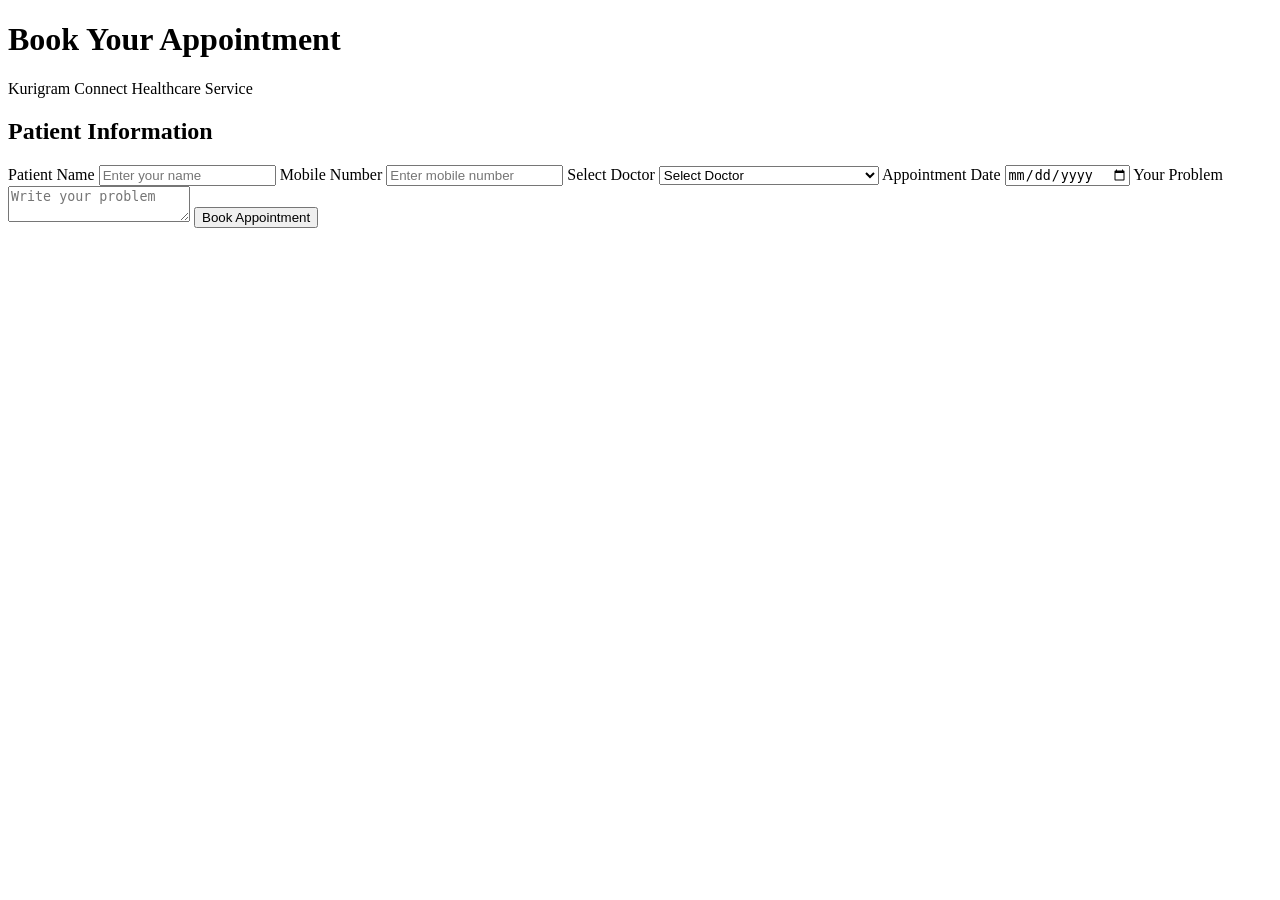
==== page/appointment.html @ 7681daae "Added all project files and images" ====
<!DOCTYPE html>
<html lang="en">

<head>

<meta charset="UTF-8">
<meta name="viewport" content="width=device-width, initial-scale=1.0">

<title>Kurigram Connect - Appointment</title>

<link rel="stylesheet" href="../css/appointment.css">

</head>


<body>


<header>

<h1>Book Your Appointment</h1>

<p>Kurigram Connect Healthcare Service</p>

</header>



<section class="appointment-box">


<h2>Patient Information</h2>


<form id="appointmentForm">


<label>Patient Name</label>

<input 
type="text" 
id="name"
placeholder="Enter your name"
>




<label>Mobile Number</label>

<input 
type="number"
id="mobile"
placeholder="Enter mobile number"
>




<label>Select Doctor</label>

<select id="doctor">


<option>Select Doctor</option>

<option>Dr. Rahman - Medicine Specialist</option>

<option>Dr. Karim - Child Specialist</option>

<option>Dr. Hasan - Surgery Specialist</option>


</select>





<label>Appointment Date</label>

<input 
type="date"
id="date"
>





<label>Your Problem</label>

<textarea 
id="problem"
placeholder="Write your problem">
</textarea>





<button type="submit">
Book Appointment
</button>


</form>


<p id="message"></p>


</section>




<script src="../js/appointment.js"></script>


</body>

</html>
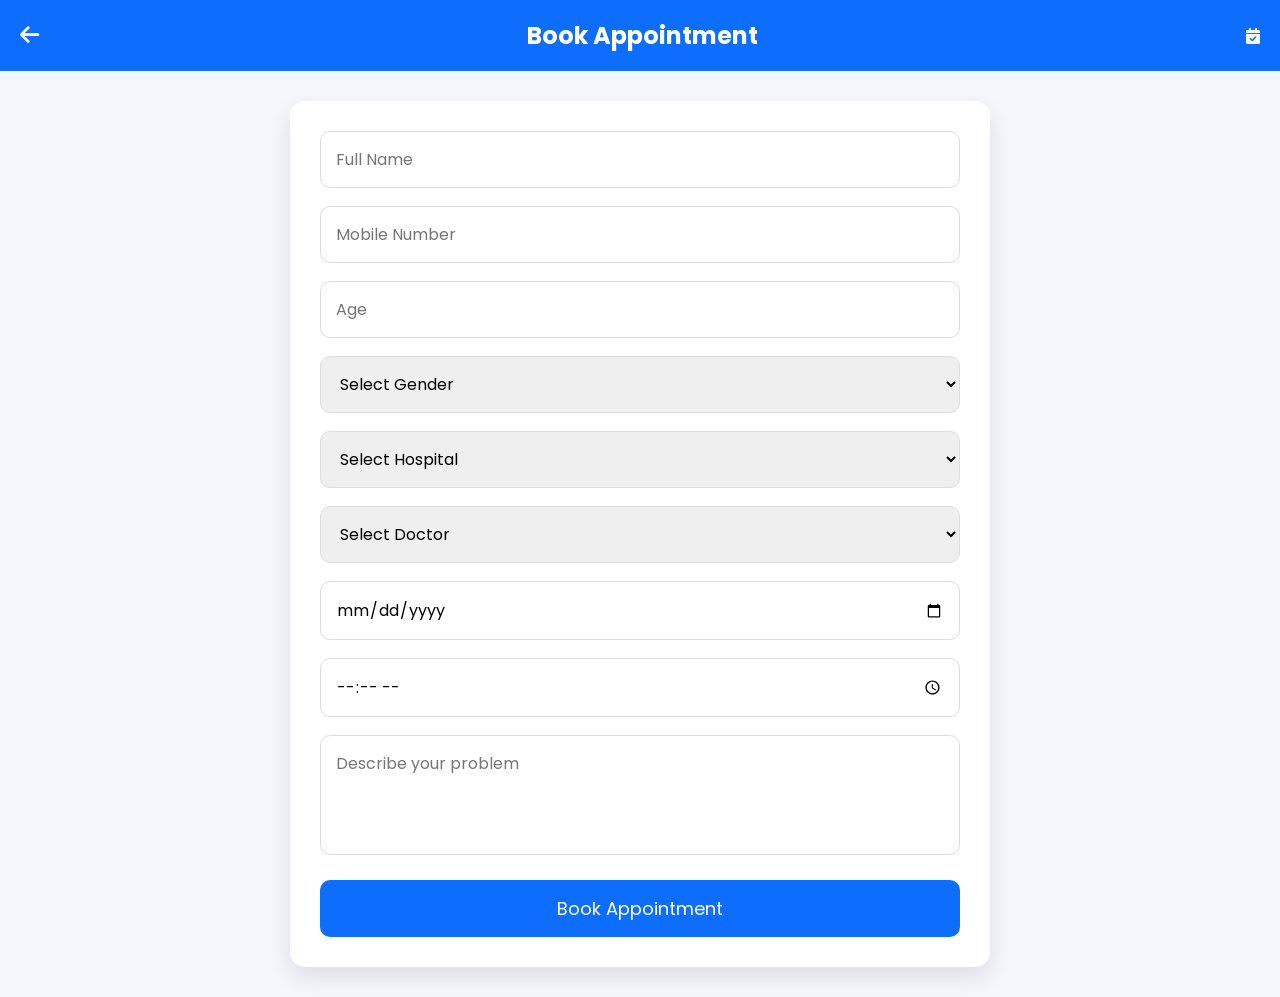
==== commit 77eb6008: "nutun kisu" ====
--- a/page/appointment.html
+++ b/page/appointment.html
@@ -2,121 +2,75 @@
 <html lang="en">
 
 <head>
+    <meta charset="UTF-8">
+    <meta name="viewport" content="width=device-width, initial-scale=1.0">
+    <title>Book Appointment | Kurigram Connect</title>
 
-<meta charset="UTF-8">
-<meta name="viewport" content="width=device-width, initial-scale=1.0">
+    <link rel="stylesheet" href="../css/appointment.css">
 
-<title>Kurigram Connect - Appointment</title>
-
-<link rel="stylesheet" href="../css/appointment.css">
-
+    <link rel="stylesheet"
+        href="https://cdnjs.cloudflare.com/ajax/libs/font-awesome/6.7.2/css/all.min.css">
 </head>
-
 
 <body>
 
+<header class="header">
 
-<header>
+    <a href="../index.html" class="back">
+        <i class="fa-solid fa-arrow-left"></i>
+    </a>
 
-<h1>Book Your Appointment</h1>
+    <h2>Book Appointment</h2>
 
-<p>Kurigram Connect Healthcare Service</p>
+    <i class="fa-solid fa-calendar-check"></i>
 
 </header>
 
+<div class="container">
 
+    <form id="appointmentForm">
 
-<section class="appointment-box">
+        <input type="text" placeholder="Full Name" required>
 
+        <input type="tel" placeholder="Mobile Number" required>
 
-<h2>Patient Information</h2>
+        <input type="number" placeholder="Age" required>
 
+        <select required>
+            <option>Select Gender</option>
+            <option>Male</option>
+            <option>Female</option>
+        </select>
 
-<form id="appointmentForm">
+        <select required>
+            <option>Select Hospital</option>
+            <option>Kurigram General Hospital</option>
+            <option>Kurigram Medical Center</option>
+            <option>Diabetic Hospital</option>
+        </select>
 
+        <select required>
+            <option>Select Doctor</option>
+            <option>Dr. Ahmed Hasan</option>
+            <option>Dr. Rahman</option>
+            <option>Dr. Karim</option>
+        </select>
 
-<label>Patient Name</label>
+        <input type="date" required>
 
-<input 
-type="text" 
-id="name"
-placeholder="Enter your name"
->
+        <input type="time" required>
 
+        <textarea placeholder="Describe your problem"></textarea>
 
+        <button type="submit">
+            Book Appointment
+        </button>
 
+    </form>
 
-<label>Mobile Number</label>
-
-<input 
-type="number"
-id="mobile"
-placeholder="Enter mobile number"
->
-
-
-
-
-<label>Select Doctor</label>
-
-<select id="doctor">
-
-
-<option>Select Doctor</option>
-
-<option>Dr. Rahman - Medicine Specialist</option>
-
-<option>Dr. Karim - Child Specialist</option>
-
-<option>Dr. Hasan - Surgery Specialist</option>
-
-
-</select>
-
-
-
-
-
-<label>Appointment Date</label>
-
-<input 
-type="date"
-id="date"
->
-
-
-
-
-
-<label>Your Problem</label>
-
-<textarea 
-id="problem"
-placeholder="Write your problem">
-</textarea>
-
-
-
-
-
-<button type="submit">
-Book Appointment
-</button>
-
-
-</form>
-
-
-<p id="message"></p>
-
-
-</section>
-
-
-
+</div>
 
 <script src="../js/appointment.js"></script>
-
 
 </body>
 
--- a/css/appointment.css
+++ b/css/appointment.css
@@ -0,0 +1,108 @@
+@import url('https://fonts.googleapis.com/css2?family=Poppins:wght@300;400;500;600;700&display=swap');
+
+*{
+    margin:0;
+    padding:0;
+    box-sizing:border-box;
+    font-family:'Poppins',sans-serif;
+}
+
+body{
+    background:#f4f7fc;
+}
+
+/* Header */
+
+.header{
+    background:#0d6efd;
+    color:#fff;
+    display:flex;
+    justify-content:space-between;
+    align-items:center;
+    padding:18px 20px;
+}
+
+.back{
+    color:#fff;
+    text-decoration:none;
+    font-size:22px;
+}
+
+/* Form */
+
+.container{
+    width:90%;
+    max-width:700px;
+    margin:30px auto;
+}
+
+form{
+    background:#fff;
+    padding:30px;
+    border-radius:15px;
+    box-shadow:0 10px 25px rgba(0,0,0,.1);
+}
+
+form input,
+form select,
+form textarea{
+
+    width:100%;
+
+    padding:15px;
+
+    margin-bottom:18px;
+
+    border:1px solid #ddd;
+
+    border-radius:10px;
+
+    font-size:16px;
+
+}
+
+form textarea{
+
+    resize:none;
+
+    height:120px;
+
+}
+
+form button{
+
+    width:100%;
+
+    padding:15px;
+
+    border:none;
+
+    border-radius:10px;
+
+    background:#0d6efd;
+
+    color:white;
+
+    font-size:18px;
+
+    cursor:pointer;
+
+    transition:.3s;
+
+}
+
+form button:hover{
+
+    background:#084db5;
+
+}
+
+@media(max-width:768px){
+
+    form{
+
+        padding:20px;
+
+    }
+
+}
